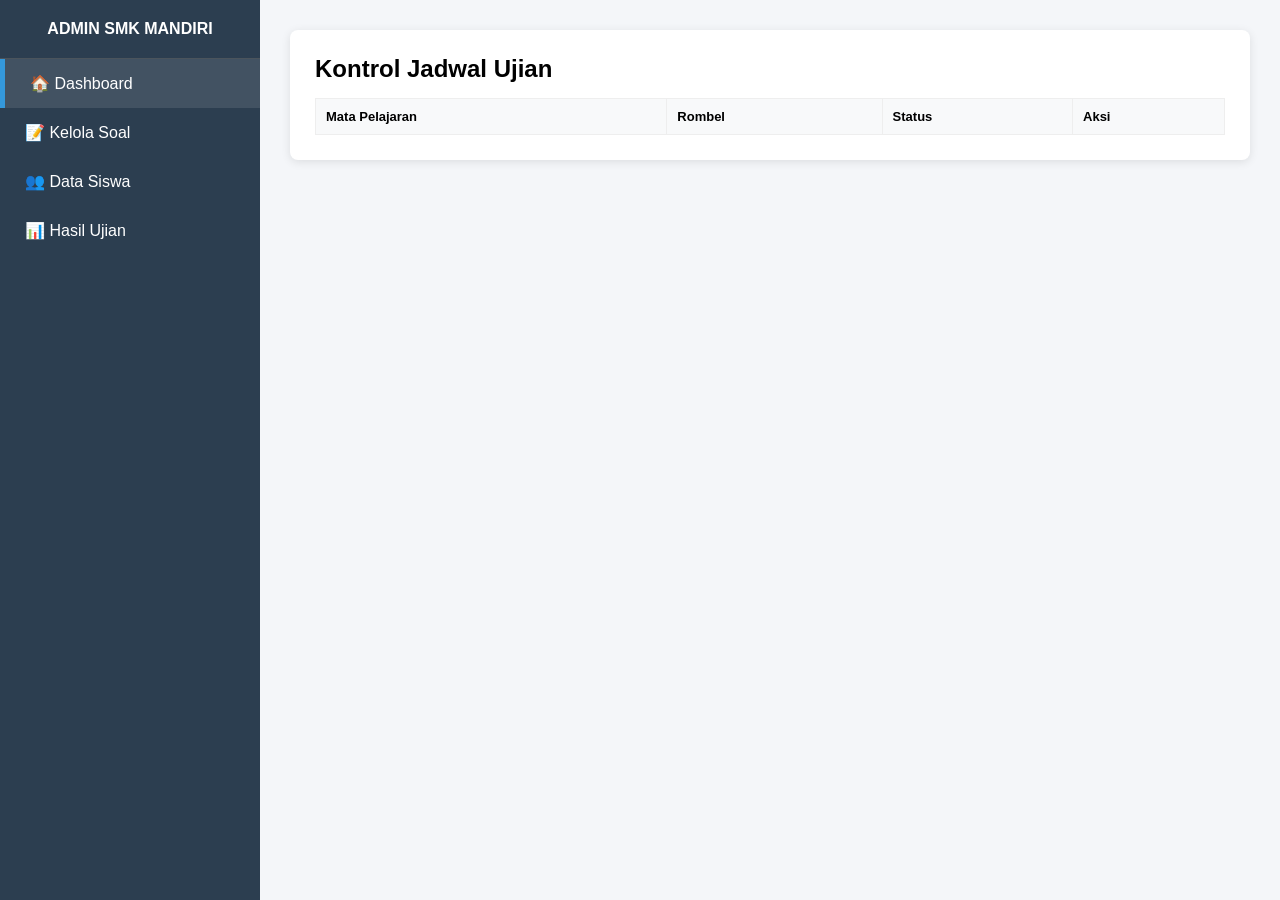
==== admin.html @ 79a711cb "Update admin.html" ====
<!DOCTYPE html>
<html lang="id">
<head>
    <meta charset="UTF-8">
    <meta name="viewport" content="width=device-width, initial-scale=1.0">
    <title>Master Admin - SMK Mandiri</title>
    <style>
        :root { --sidebar: #2c3e50; --bg: #f4f6f9; --blue: #3498db; --green: #28a745; --red: #e74c3c; --orange: #f39c12; }
        * { box-sizing: border-box; margin: 0; padding: 0; font-family: 'Segoe UI', sans-serif; }
        body { display: flex; background: var(--bg); }
        #sidebar { width: 260px; height: 100vh; background: var(--sidebar); color: white; position: fixed; }
        .side-header { padding: 20px; font-weight: bold; border-bottom: 1px solid #4b545c; text-align: center; }
        .nav-item { padding: 15px 25px; cursor: pointer; transition: 0.3s; display: flex; align-items: center; gap: 10px; }
        .nav-item:hover, .nav-item.active { background: rgba(255,255,255,0.1); border-left: 5px solid var(--blue); }
        #main { flex: 1; margin-left: 260px; padding: 30px; }
        .panel { background: white; padding: 25px; border-radius: 8px; display: none; box-shadow: 0 2px 10px rgba(0,0,0,0.1); }
        .panel.active { display: block; }
        .sub-nav { display: flex; gap: 10px; margin-bottom: 20px; border-bottom: 2px solid #eee; padding-bottom: 15px; }
        .btn-sub { padding: 8px 15px; border-radius: 5px; border: 1px solid #ddd; cursor: pointer; background: white; font-weight: 600; }
        .btn-sub.active { background: var(--blue); color: white; border-color: var(--blue); }
        table { width: 100%; border-collapse: collapse; margin-top: 15px; }
        th, td { border: 1px solid #eee; padding: 10px; text-align: left; font-size: 13px; }
        th { background: #f8f9fa; }
        input, select, textarea { width: 100%; padding: 10px; margin: 8px 0; border: 1px solid #ddd; border-radius: 5px; font-size: 14px; }
        .btn { padding: 10px 20px; border: none; border-radius: 5px; cursor: pointer; color: white; font-weight: bold; }
        .btn-blue { background: var(--blue); } .btn-red { background: var(--red); } .btn-green { background: var(--green); } .btn-orange { background: var(--orange); }
        .btn-sm { padding: 5px 10px; font-size: 12px; margin-right: 2px; }
        .hidden { display: none; }
        .badge { padding: 4px 8px; border-radius: 4px; color: white; font-size: 11px; font-weight: bold; }
        .bulk-action-area { background: #f8f9fa; padding: 15px; border-radius: 8px; border: 1px solid #ddd; margin-bottom: 20px; display: flex; align-items: center; gap: 15px; flex-wrap: wrap; }
    </style>
</head>
<body>

<div id="sidebar">
    <div class="side-header">ADMIN SMK MANDIRI</div>
    <div class="nav-item active" onclick="showPanel('p-dash', this)">🏠 Dashboard</div>
    <div class="nav-item" onclick="showPanel('p-soal', this)">📝 Kelola Soal</div>
    <div class="nav-item" onclick="showPanel('p-siswa', this)">👥 Data Siswa</div>
    <div class="nav-item" onclick="showPanel('p-nilai', this)">📊 Hasil Ujian</div>
</div>

<div id="main">
    <div id="p-dash" class="panel active">
        <h2>Kontrol Jadwal Ujian</h2>
        <table>
            <thead><tr><th>Mata Pelajaran</th><th>Rombel</th><th>Status</th><th>Aksi</th></tr></thead>
            <tbody id="t-jadwal"></tbody>
        </table>
    </div>

    <div id="p-soal" class="panel">
        <div class="sub-nav">
            <button id="btn-sub-input" class="btn-sub active" onclick="switchSubSoal('input')">➕ Input Soal Baru</button>
            <button id="btn-sub-daftar" class="btn-sub" onclick="switchSubSoal('daftar')">📋 Daftar Soal</button>
        </div>

        <div id="sub-soal-input">
            <h3 id="form-title">Form Input/Edit Soal</h3>
            <input type="hidden" id="edit-id">
            
            <label>Nama Mata Pelajaran:</label>
            <input type="text" id="i-mapel-nama" placeholder="Contoh: Informatika">

            <div style="display: grid; grid-template-columns: 1fr 1fr 1fr; gap: 10px;">
                <div><label>Tingkatan:</label>
                    <select id="i-tingkat"><option>X</option><option>XI</option><option>XII</option></select>
                </div>
                <div><label>Target Jurusan:</label>
                    <select id="i-jurusan">
                        <option value="Umum">Umum (Semua Jurusan)</option>
                        <option value="Broadcasting">Broadcasting</option>
                        <option value="Teknik Sepeda Motor">Teknik Sepeda Motor</option>
                    </select>
                </div>
                <div><label>Tipe Soal:</label>
                    <select id="i-tipe" onchange="toggleOpsi()">
                        <option value="PG">Pilihan Ganda</option>
                        <option value="PGK">PG Kompleks</option>
                        <option value="IS">Isian Singkat</option>
                        <option value="ES">Esai</option>
                    </select>
                </div>
            </div>

            <input type="text" id="i-rombel" placeholder="Rombel Spesifik (Contoh: X BP)">
            <textarea id="q-text" rows="4" placeholder="Ketik Pertanyaan di sini..."></textarea>
            
            <div id="opsi-container">
                <label>Opsi Jawaban:</label>
                <div style="display: grid; grid-template-columns: 1fr 1fr; gap: 10px;">
                    <input id="o1" placeholder="Opsi A"><input id="o2" placeholder="Opsi B">
                    <input id="o3" placeholder="Opsi C"><input id="o4" placeholder="Opsi D">
                </div>
            </div>
            
            <input id="q-kunci" placeholder="Kunci Jawaban">
            <select id="i-status"><option value="aktif">Aktif</option><option value="nonaktif">Nonaktif</option></select>
            <button class="btn btn-blue" style="width:100%" onclick="simpanSoal()">Simpan Soal</button>
            <button class="btn btn-red hidden" id="btn-cancel-edit" onclick="resetFormSoal()" style="width:100%; margin-top:5px">Batal Edit</button>
        </div>

        <div id="sub-soal-daftar" class="hidden">
            <div class="bulk-action-area">
                <strong>Filter Mapel:</strong>
                <select id="filter-mapel-soal" onchange="filterTabelSoal()" style="width: 250px; margin: 0;">
                    <option value="">-- Memuat Mapel... --</option>
                </select>
                <input type="text" id="cari-soal-teks" placeholder="Cari teks soal..." onkeyup="filterTabelSoal()" style="flex: 1; margin: 0;">
            </div>
            <table>
                <thead><tr><th>ID</th><th>Mata Pelajaran (Target)</th><th>Tipe</th><th>Soal</th><th>Aksi</th></tr></thead>
                <tbody id="t-database-soal"></tbody>
            </table>
        </div>
    </div>

    <div id="p-siswa" class="panel">
        <div style="display: flex; justify-content: space-between; align-items: center; margin-bottom:15px">
            <h2>Data Siswa & Perizinan</h2>
            <button class="btn btn-green" onclick="tambahSiswaDialog()">+ Tambah Siswa</button>
        </div>
        <div class="bulk-action-area">
            <select id="filter-kelas-siswa" onchange="filterTabelSiswa()" style="width:150px; margin:0"><option value="">-- Semua Kelas --</option></select>
            <label><input type="checkbox" id="master-checkbox" onclick="toggleSelectAll(this)"> Pilih Semua</label>
            <button class="btn btn-sm btn-blue" onclick="bulkUpdateIzin('Ya')">Izinkan</button>
            <button class="btn btn-sm btn-red" onclick="bulkUpdateIzin('Tidak')">Cabut Izin</button>
        </div>
        <input type="text" id="cari-siswa" placeholder="Cari nama atau NIS..." onkeyup="filterTabelSiswa()">
        <table>
            <thead><tr><th width="30px"></th><th>NIS</th><th>Nama</th><th>Kelas</th><th>Izin</th><th>Aksi</th></tr></thead>
            <tbody id="t-siswa-body"></tbody>
        </table>
    </div>

    <div id="p-nilai" class="panel">
        <h2>Rekap Hasil Ujian</h2>
        <table id="t-nilai"></table>
    </div>
</div>

<script src="script.js"></script>

</body>
</html>
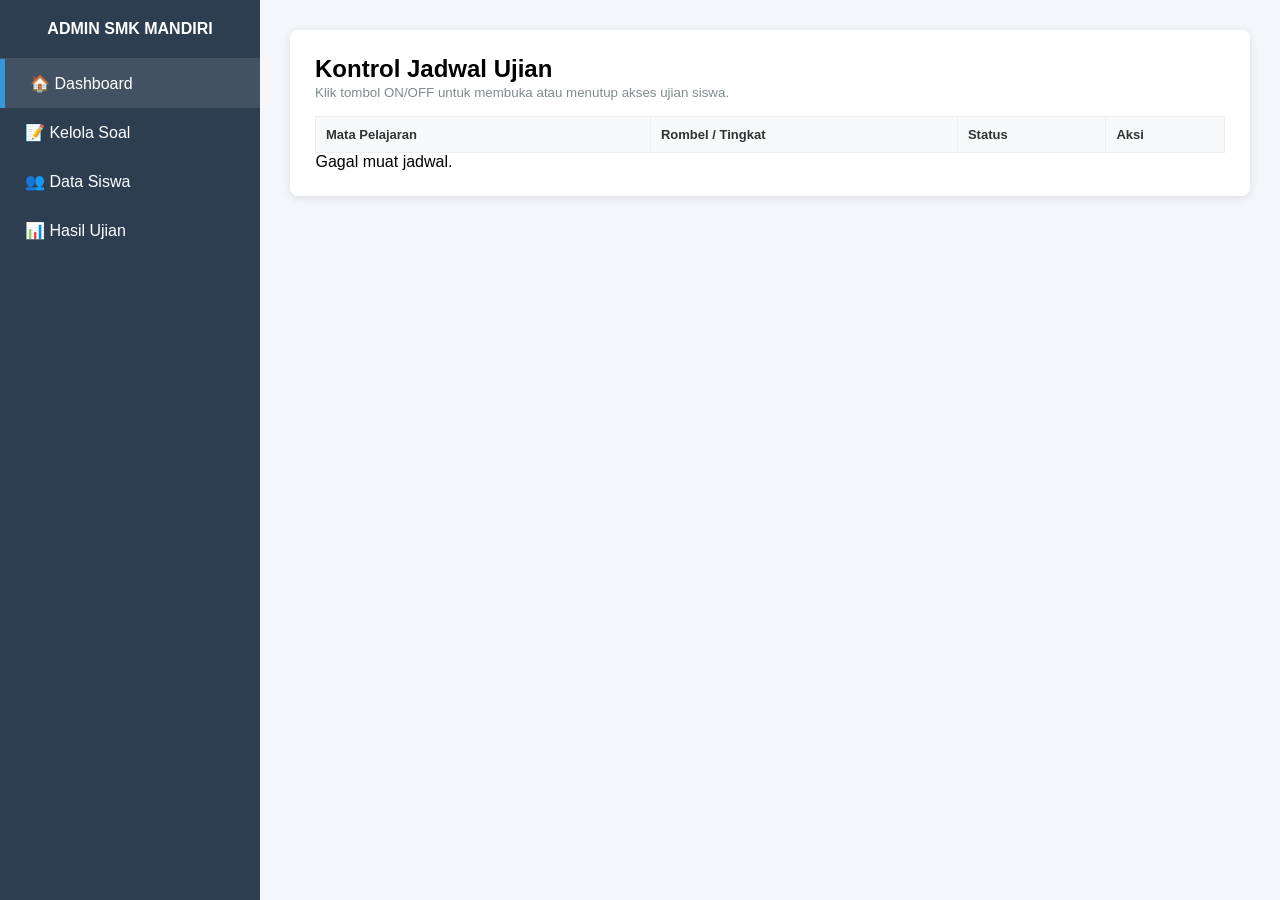
==== commit 98c5393d: "Update admin.html" ====
--- a/admin.html
+++ b/admin.html
@@ -18,9 +18,9 @@
         .sub-nav { display: flex; gap: 10px; margin-bottom: 20px; border-bottom: 2px solid #eee; padding-bottom: 15px; }
         .btn-sub { padding: 8px 15px; border-radius: 5px; border: 1px solid #ddd; cursor: pointer; background: white; font-weight: 600; }
         .btn-sub.active { background: var(--blue); color: white; border-color: var(--blue); }
-        table { width: 100%; border-collapse: collapse; margin-top: 15px; }
+        table { width: 100%; border-collapse: collapse; margin-top: 15px; background: white; }
         th, td { border: 1px solid #eee; padding: 10px; text-align: left; font-size: 13px; }
-        th { background: #f8f9fa; }
+        th { background: #f8f9fa; font-weight: bold; color: #333; }
         input, select, textarea { width: 100%; padding: 10px; margin: 8px 0; border: 1px solid #ddd; border-radius: 5px; font-size: 14px; }
         .btn { padding: 10px 20px; border: none; border-radius: 5px; cursor: pointer; color: white; font-weight: bold; }
         .btn-blue { background: var(--blue); } .btn-red { background: var(--red); } .btn-green { background: var(--green); } .btn-orange { background: var(--orange); }
@@ -28,6 +28,9 @@
         .hidden { display: none; }
         .badge { padding: 4px 8px; border-radius: 4px; color: white; font-size: 11px; font-weight: bold; }
         .bulk-action-area { background: #f8f9fa; padding: 15px; border-radius: 8px; border: 1px solid #ddd; margin-bottom: 20px; display: flex; align-items: center; gap: 15px; flex-wrap: wrap; }
+        small { color: #7f8c8d; }
+        /* Style khusus untuk select multiple */
+        select[multiple] { height: 80px; }
     </style>
 </head>
 <body>
@@ -43,8 +46,9 @@
 <div id="main">
     <div id="p-dash" class="panel active">
         <h2>Kontrol Jadwal Ujian</h2>
+        <p><small>Klik tombol ON/OFF untuk membuka atau menutup akses ujian siswa.</small></p>
         <table>
-            <thead><tr><th>Mata Pelajaran</th><th>Rombel</th><th>Status</th><th>Aksi</th></tr></thead>
+            <thead><tr><th>Mata Pelajaran</th><th>Rombel / Tingkat</th><th>Status</th><th>Aksi</th></tr></thead>
             <tbody id="t-jadwal"></tbody>
         </table>
     </div>
@@ -66,11 +70,12 @@
                 <div><label>Tingkatan:</label>
                     <select id="i-tingkat"><option>X</option><option>XI</option><option>XII</option></select>
                 </div>
-                <div><label>Target Jurusan:</label>
-                    <select id="i-jurusan">
-                        <option value="Umum">Umum (Semua Jurusan)</option>
+                <div><label>Target Jurusan (Bisa Pilih > 1):</label>
+                    <select id="i-jurusan" multiple title="Tahan tombol Ctrl (Windows) / Command (Mac) untuk memilih lebih dari satu">
+                        <option value="Umum">Umum (Semua)</option>
                         <option value="Broadcasting">Broadcasting</option>
                         <option value="Teknik Sepeda Motor">Teknik Sepeda Motor</option>
+                        <option value="Akuntansi">Akuntansi</option>
                     </select>
                 </div>
                 <div><label>Tipe Soal:</label>
@@ -83,19 +88,26 @@
                 </div>
             </div>
 
-            <input type="text" id="i-rombel" placeholder="Rombel Spesifik (Contoh: X BP)">
-            <textarea id="q-text" rows="4" placeholder="Ketik Pertanyaan di sini..."></textarea>
+            <label>Rombel Spesifik (Opsional):</label>
+            <input type="text" id="i-rombel" placeholder="Contoh: X BP (Kosongkan jika untuk satu angkatan)">
+            
+            <label>Pertanyaan:</label>
+            <textarea id="q-text" rows="4" placeholder="Gunakan [IMG]url_gambar[/IMG] untuk menyisipkan gambar"></textarea>
             
             <div id="opsi-container">
-                <label>Opsi Jawaban:</label>
+                <label>Opsi Jawaban (A, B, C, D):</label>
                 <div style="display: grid; grid-template-columns: 1fr 1fr; gap: 10px;">
                     <input id="o1" placeholder="Opsi A"><input id="o2" placeholder="Opsi B">
                     <input id="o3" placeholder="Opsi C"><input id="o4" placeholder="Opsi D">
                 </div>
             </div>
             
-            <input id="q-kunci" placeholder="Kunci Jawaban">
+            <label>Kunci Jawaban:</label>
+            <input id="q-kunci" placeholder="Contoh: A (atau jawaban singkat jika Isian)">
+            
+            <label>Status Soal:</label>
             <select id="i-status"><option value="aktif">Aktif</option><option value="nonaktif">Nonaktif</option></select>
+            
             <button class="btn btn-blue" style="width:100%" onclick="simpanSoal()">Simpan Soal</button>
             <button class="btn btn-red hidden" id="btn-cancel-edit" onclick="resetFormSoal()" style="width:100%; margin-top:5px">Batal Edit</button>
         </div>
@@ -104,7 +116,7 @@
             <div class="bulk-action-area">
                 <strong>Filter Mapel:</strong>
                 <select id="filter-mapel-soal" onchange="filterTabelSoal()" style="width: 250px; margin: 0;">
-                    <option value="">-- Memuat Mapel... --</option>
+                    <option value="">-- Semua Mapel --</option>
                 </select>
                 <input type="text" id="cari-soal-teks" placeholder="Cari teks soal..." onkeyup="filterTabelSoal()" style="flex: 1; margin: 0;">
             </div>
@@ -121,25 +133,37 @@
             <button class="btn btn-green" onclick="tambahSiswaDialog()">+ Tambah Siswa</button>
         </div>
         <div class="bulk-action-area">
-            <select id="filter-kelas-siswa" onchange="filterTabelSiswa()" style="width:150px; margin:0"><option value="">-- Semua Kelas --</option></select>
-            <label><input type="checkbox" id="master-checkbox" onclick="toggleSelectAll(this)"> Pilih Semua</label>
-            <button class="btn btn-sm btn-blue" onclick="bulkUpdateIzin('Ya')">Izinkan</button>
-            <button class="btn btn-sm btn-red" onclick="bulkUpdateIzin('Tidak')">Cabut Izin</button>
+            <strong>Filter Kelas:</strong>
+            <select id="filter-kelas-siswa" onchange="filterTabelSiswa()" style="width:180px; margin:0">
+                <option value="">-- Memuat Kelas... --</option>
+            </select>
+            <div style="margin-left: auto; display: flex; align-items: center; gap: 10px;">
+                <label><input type="checkbox" id="master-checkbox" onclick="toggleSelectAll(this)"> <strong>Pilih Semua</strong></label>
+                <button class="btn btn-sm btn-blue" onclick="bulkUpdateIzin('Ya')">Beri Izin</button>
+                <button class="btn btn-sm btn-red" onclick="bulkUpdateIzin('Tidak')">Cabut Izin</button>
+            </div>
         </div>
-        <input type="text" id="cari-siswa" placeholder="Cari nama atau NIS..." onkeyup="filterTabelSiswa()">
+        <input type="text" id="cari-siswa" placeholder="Cari nama atau NIS siswa..." onkeyup="filterTabelSiswa()">
         <table>
-            <thead><tr><th width="30px"></th><th>NIS</th><th>Nama</th><th>Kelas</th><th>Izin</th><th>Aksi</th></tr></thead>
+            <thead><tr><th width="40px">Pilih</th><th>NIS</th><th>Nama</th><th>Kelas</th><th>Status Izin</th><th>Aksi</th></tr></thead>
             <tbody id="t-siswa-body"></tbody>
         </table>
     </div>
 
     <div id="p-nilai" class="panel">
         <h2>Rekap Hasil Ujian</h2>
-        <table id="t-nilai"></table>
+        <div class="bulk-action-area">
+            <button class="btn btn-sm btn-green" onclick="muatRekapNilai()">🔄 Refresh Data</button>
+            <p><small>* Data diambil langsung dari sheet Hasil_Ujian</small></p>
+        </div>
+        <table>
+            <thead><tr><th>Waktu</th><th>Nama</th><th>Kelas</th><th>Mapel</th><th>Nilai</th></tr></thead>
+            <tbody id="t-nilai"></tbody>
+        </table>
     </div>
 </div>
 
-<script src="script.js"></script>
+<script src="script-admin.js"></script>
 
 </body>
 </html>
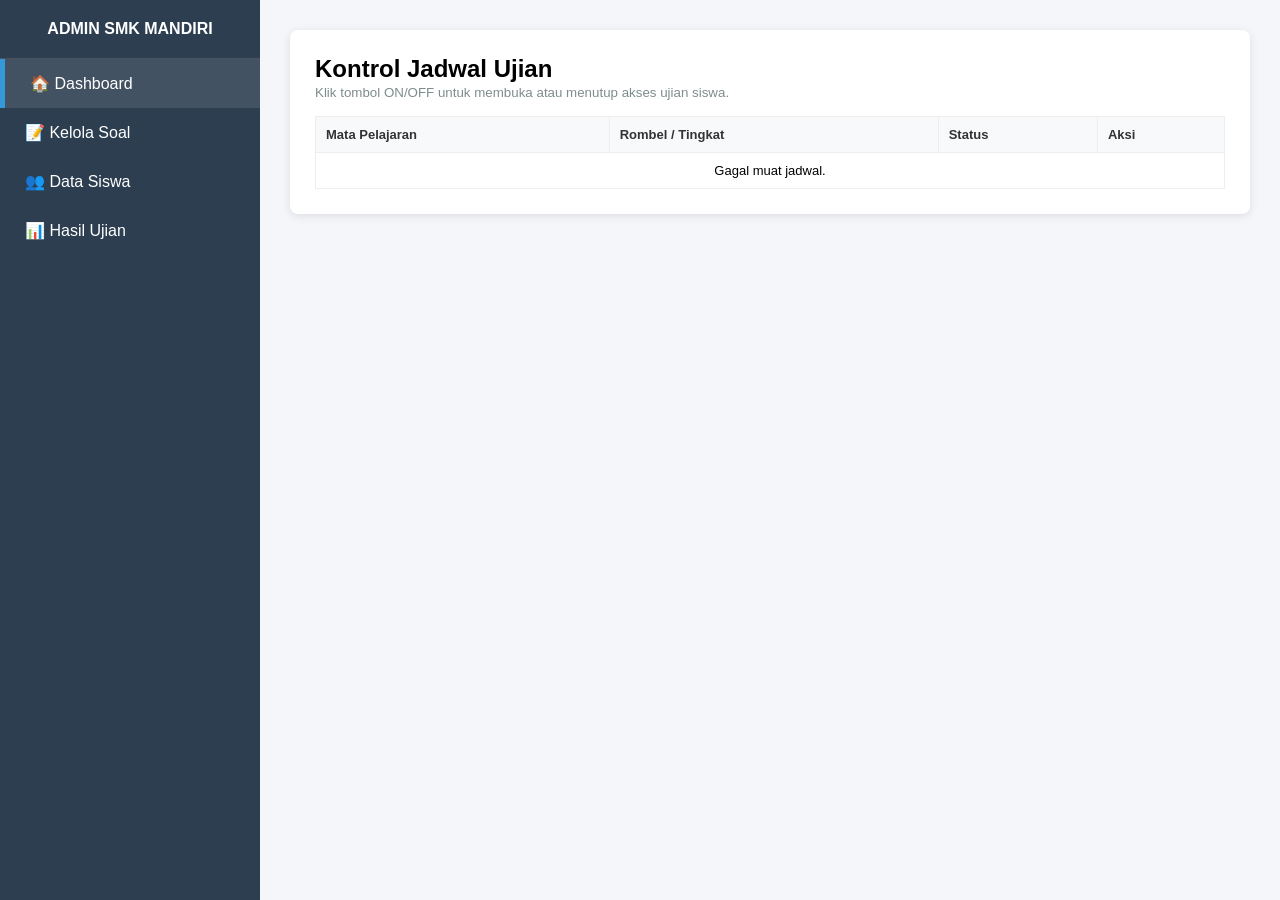
==== commit 37c26969: "Update admin.html" ====
--- a/admin.html
+++ b/admin.html
@@ -71,12 +71,13 @@
                     <select id="i-tingkat"><option>X</option><option>XI</option><option>XII</option></select>
                 </div>
                 <div><label>Target Jurusan (Bisa Pilih > 1):</label>
-                    <select id="i-jurusan" multiple title="Tahan tombol Ctrl (Windows) / Command (Mac) untuk memilih lebih dari satu">
-                        <option value="Umum">Umum (Semua)</option>
-                        <option value="Broadcasting">Broadcasting</option>
-                        <option value="Teknik Sepeda Motor">Teknik Sepeda Motor</option>
-                        <option value="Akuntansi">Akuntansi</option>
+                    <select id="i-jurusan" multiple>
+                        <option value="umum">Umum (Semua)</option>
+                        <option value="TSM">TSM (Teknik Sepeda Motor)</option>
+                        <option value="BP">BP (Broadcasting)</option>
+                        <option value="AK">AK (Akuntansi)</option>
                     </select>
+                    <small>Gunakan kode jurusan (TSM, BP, AK)</small>
                 </div>
                 <div><label>Tipe Soal:</label>
                     <select id="i-tipe" onchange="toggleOpsi()">
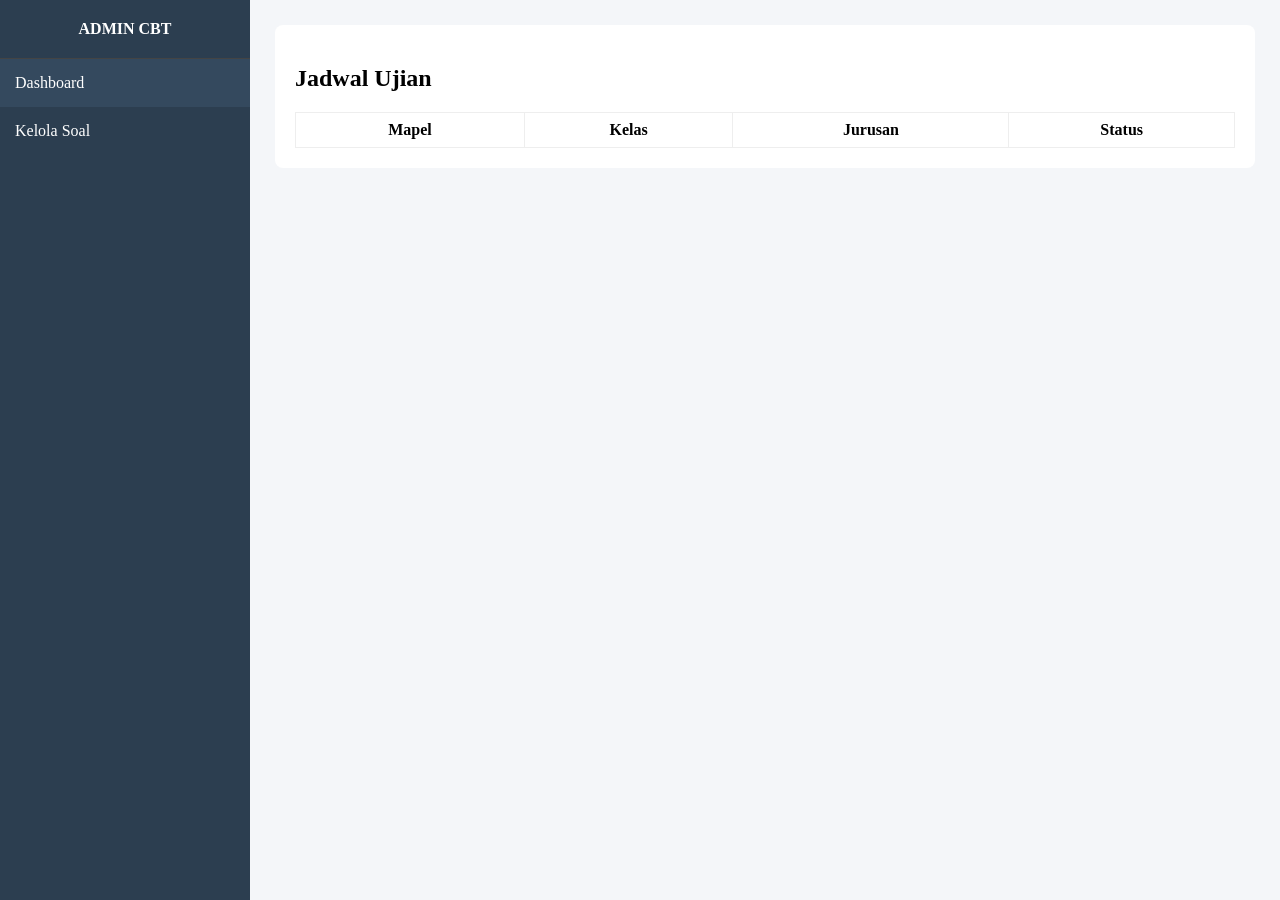
==== commit 024d3c0b: "Update admin.html" ====
--- a/admin.html
+++ b/admin.html
@@ -1,170 +1,195 @@
 <!DOCTYPE html>
 <html lang="id">
 <head>
-    <meta charset="UTF-8">
-    <meta name="viewport" content="width=device-width, initial-scale=1.0">
-    <title>Master Admin - SMK Mandiri</title>
-    <style>
-        :root { --sidebar: #2c3e50; --bg: #f4f6f9; --blue: #3498db; --green: #28a745; --red: #e74c3c; --orange: #f39c12; }
-        * { box-sizing: border-box; margin: 0; padding: 0; font-family: 'Segoe UI', sans-serif; }
-        body { display: flex; background: var(--bg); }
-        #sidebar { width: 260px; height: 100vh; background: var(--sidebar); color: white; position: fixed; }
-        .side-header { padding: 20px; font-weight: bold; border-bottom: 1px solid #4b545c; text-align: center; }
-        .nav-item { padding: 15px 25px; cursor: pointer; transition: 0.3s; display: flex; align-items: center; gap: 10px; }
-        .nav-item:hover, .nav-item.active { background: rgba(255,255,255,0.1); border-left: 5px solid var(--blue); }
-        #main { flex: 1; margin-left: 260px; padding: 30px; }
-        .panel { background: white; padding: 25px; border-radius: 8px; display: none; box-shadow: 0 2px 10px rgba(0,0,0,0.1); }
-        .panel.active { display: block; }
-        .sub-nav { display: flex; gap: 10px; margin-bottom: 20px; border-bottom: 2px solid #eee; padding-bottom: 15px; }
-        .btn-sub { padding: 8px 15px; border-radius: 5px; border: 1px solid #ddd; cursor: pointer; background: white; font-weight: 600; }
-        .btn-sub.active { background: var(--blue); color: white; border-color: var(--blue); }
-        table { width: 100%; border-collapse: collapse; margin-top: 15px; background: white; }
-        th, td { border: 1px solid #eee; padding: 10px; text-align: left; font-size: 13px; }
-        th { background: #f8f9fa; font-weight: bold; color: #333; }
-        input, select, textarea { width: 100%; padding: 10px; margin: 8px 0; border: 1px solid #ddd; border-radius: 5px; font-size: 14px; }
-        .btn { padding: 10px 20px; border: none; border-radius: 5px; cursor: pointer; color: white; font-weight: bold; }
-        .btn-blue { background: var(--blue); } .btn-red { background: var(--red); } .btn-green { background: var(--green); } .btn-orange { background: var(--orange); }
-        .btn-sm { padding: 5px 10px; font-size: 12px; margin-right: 2px; }
-        .hidden { display: none; }
-        .badge { padding: 4px 8px; border-radius: 4px; color: white; font-size: 11px; font-weight: bold; }
-        .bulk-action-area { background: #f8f9fa; padding: 15px; border-radius: 8px; border: 1px solid #ddd; margin-bottom: 20px; display: flex; align-items: center; gap: 15px; flex-wrap: wrap; }
-        small { color: #7f8c8d; }
-        /* Style khusus untuk select multiple */
-        select[multiple] { height: 80px; }
-    </style>
+<meta charset="UTF-8">
+<meta name="viewport" content="width=device-width, initial-scale=1.0">
+<title>Admin CBT SMK</title>
+
+<style>
+:root {
+  --sidebar:#2c3e50;
+  --bg:#f4f6f9;
+  --blue:#3498db;
+  --green:#28a745;
+  --red:#e74c3c;
+}
+
+body { display:flex; margin:0; font-family:Segoe UI; background:var(--bg); }
+
+#sidebar {
+  width:250px; height:100vh;
+  background:var(--sidebar); color:white;
+  position:fixed;
+}
+
+.side-header {
+  padding:20px; text-align:center;
+  font-weight:bold; border-bottom:1px solid #444;
+}
+
+.nav-item {
+  padding:15px; cursor:pointer;
+}
+.nav-item:hover,.active {
+  background:#34495e;
+}
+
+#main {
+  margin-left:250px;
+  padding:25px;
+  width:100%;
+}
+
+.panel {
+  display:none;
+  background:white;
+  padding:20px;
+  border-radius:8px;
+}
+.panel.active { display:block; }
+
+input,select,textarea {
+  width:100%; padding:10px;
+  margin:6px 0;
+  border:1px solid #ddd;
+  border-radius:5px;
+}
+
+.btn {
+  padding:10px;
+  border:none;
+  color:white;
+  cursor:pointer;
+  border-radius:5px;
+}
+.btn-blue { background:var(--blue); }
+.btn-green { background:var(--green); }
+.btn-red { background:var(--red); }
+
+table {
+  width:100%;
+  border-collapse:collapse;
+}
+td,th {
+  border:1px solid #eee;
+  padding:8px;
+}
+</style>
 </head>
+
 <body>
 
 <div id="sidebar">
-    <div class="side-header">ADMIN SMK MANDIRI</div>
-    <div class="nav-item active" onclick="showPanel('p-dash', this)">🏠 Dashboard</div>
-    <div class="nav-item" onclick="showPanel('p-soal', this)">📝 Kelola Soal</div>
-    <div class="nav-item" onclick="showPanel('p-siswa', this)">👥 Data Siswa</div>
-    <div class="nav-item" onclick="showPanel('p-nilai', this)">📊 Hasil Ujian</div>
+  <div class="side-header">ADMIN CBT</div>
+  <div class="nav-item active" onclick="showPanel('dash',this)">Dashboard</div>
+  <div class="nav-item" onclick="showPanel('soal',this)">Kelola Soal</div>
 </div>
 
 <div id="main">
-    <div id="p-dash" class="panel active">
-        <h2>Kontrol Jadwal Ujian</h2>
-        <p><small>Klik tombol ON/OFF untuk membuka atau menutup akses ujian siswa.</small></p>
-        <table>
-            <thead><tr><th>Mata Pelajaran</th><th>Rombel / Tingkat</th><th>Status</th><th>Aksi</th></tr></thead>
-            <tbody id="t-jadwal"></tbody>
-        </table>
-    </div>
 
-    <div id="p-soal" class="panel">
-        <div class="sub-nav">
-            <button id="btn-sub-input" class="btn-sub active" onclick="switchSubSoal('input')">➕ Input Soal Baru</button>
-            <button id="btn-sub-daftar" class="btn-sub" onclick="switchSubSoal('daftar')">📋 Daftar Soal</button>
-        </div>
-
-        <div id="sub-soal-input">
-            <h3 id="form-title">Form Input/Edit Soal</h3>
-            <input type="hidden" id="edit-id">
-            
-            <label>Nama Mata Pelajaran:</label>
-            <input type="text" id="i-mapel-nama" placeholder="Contoh: Informatika">
-
-            <div style="display: grid; grid-template-columns: 1fr 1fr 1fr; gap: 10px;">
-                <div><label>Tingkatan:</label>
-                    <select id="i-tingkat"><option>X</option><option>XI</option><option>XII</option></select>
-                </div>
-                <div><label>Target Jurusan (Bisa Pilih > 1):</label>
-                    <select id="i-jurusan" multiple>
-                        <option value="umum">Umum (Semua)</option>
-                        <option value="TSM">TSM (Teknik Sepeda Motor)</option>
-                        <option value="BP">BP (Broadcasting)</option>
-                        <option value="AK">AK (Akuntansi)</option>
-                    </select>
-                    <small>Gunakan kode jurusan (TSM, BP, AK)</small>
-                </div>
-                <div><label>Tipe Soal:</label>
-                    <select id="i-tipe" onchange="toggleOpsi()">
-                        <option value="PG">Pilihan Ganda</option>
-                        <option value="PGK">PG Kompleks</option>
-                        <option value="IS">Isian Singkat</option>
-                        <option value="ES">Esai</option>
-                    </select>
-                </div>
-            </div>
-
-            <label>Rombel Spesifik (Opsional):</label>
-            <input type="text" id="i-rombel" placeholder="Contoh: X BP (Kosongkan jika untuk satu angkatan)">
-            
-            <label>Pertanyaan:</label>
-            <textarea id="q-text" rows="4" placeholder="Gunakan [IMG]url_gambar[/IMG] untuk menyisipkan gambar"></textarea>
-            
-            <div id="opsi-container">
-                <label>Opsi Jawaban (A, B, C, D):</label>
-                <div style="display: grid; grid-template-columns: 1fr 1fr; gap: 10px;">
-                    <input id="o1" placeholder="Opsi A"><input id="o2" placeholder="Opsi B">
-                    <input id="o3" placeholder="Opsi C"><input id="o4" placeholder="Opsi D">
-                </div>
-            </div>
-            
-            <label>Kunci Jawaban:</label>
-            <input id="q-kunci" placeholder="Contoh: A (atau jawaban singkat jika Isian)">
-            
-            <label>Status Soal:</label>
-            <select id="i-status"><option value="aktif">Aktif</option><option value="nonaktif">Nonaktif</option></select>
-            
-            <button class="btn btn-blue" style="width:100%" onclick="simpanSoal()">Simpan Soal</button>
-            <button class="btn btn-red hidden" id="btn-cancel-edit" onclick="resetFormSoal()" style="width:100%; margin-top:5px">Batal Edit</button>
-        </div>
-
-        <div id="sub-soal-daftar" class="hidden">
-            <div class="bulk-action-area">
-                <strong>Filter Mapel:</strong>
-                <select id="filter-mapel-soal" onchange="filterTabelSoal()" style="width: 250px; margin: 0;">
-                    <option value="">-- Semua Mapel --</option>
-                </select>
-                <input type="text" id="cari-soal-teks" placeholder="Cari teks soal..." onkeyup="filterTabelSoal()" style="flex: 1; margin: 0;">
-            </div>
-            <table>
-                <thead><tr><th>ID</th><th>Mata Pelajaran (Target)</th><th>Tipe</th><th>Soal</th><th>Aksi</th></tr></thead>
-                <tbody id="t-database-soal"></tbody>
-            </table>
-        </div>
-    </div>
-
-    <div id="p-siswa" class="panel">
-        <div style="display: flex; justify-content: space-between; align-items: center; margin-bottom:15px">
-            <h2>Data Siswa & Perizinan</h2>
-            <button class="btn btn-green" onclick="tambahSiswaDialog()">+ Tambah Siswa</button>
-        </div>
-        <div class="bulk-action-area">
-            <strong>Filter Kelas:</strong>
-            <select id="filter-kelas-siswa" onchange="filterTabelSiswa()" style="width:180px; margin:0">
-                <option value="">-- Memuat Kelas... --</option>
-            </select>
-            <div style="margin-left: auto; display: flex; align-items: center; gap: 10px;">
-                <label><input type="checkbox" id="master-checkbox" onclick="toggleSelectAll(this)"> <strong>Pilih Semua</strong></label>
-                <button class="btn btn-sm btn-blue" onclick="bulkUpdateIzin('Ya')">Beri Izin</button>
-                <button class="btn btn-sm btn-red" onclick="bulkUpdateIzin('Tidak')">Cabut Izin</button>
-            </div>
-        </div>
-        <input type="text" id="cari-siswa" placeholder="Cari nama atau NIS siswa..." onkeyup="filterTabelSiswa()">
-        <table>
-            <thead><tr><th width="40px">Pilih</th><th>NIS</th><th>Nama</th><th>Kelas</th><th>Status Izin</th><th>Aksi</th></tr></thead>
-            <tbody id="t-siswa-body"></tbody>
-        </table>
-    </div>
-
-    <div id="p-nilai" class="panel">
-        <h2>Rekap Hasil Ujian</h2>
-        <div class="bulk-action-area">
-            <button class="btn btn-sm btn-green" onclick="muatRekapNilai()">🔄 Refresh Data</button>
-            <p><small>* Data diambil langsung dari sheet Hasil_Ujian</small></p>
-        </div>
-        <table>
-            <thead><tr><th>Waktu</th><th>Nama</th><th>Kelas</th><th>Mapel</th><th>Nilai</th></tr></thead>
-            <tbody id="t-nilai"></tbody>
-        </table>
-    </div>
+<!-- DASHBOARD -->
+<div id="dash" class="panel active">
+  <h2>Jadwal Ujian</h2>
+  <table>
+    <thead>
+      <tr>
+        <th>Mapel</th>
+        <th>Kelas</th>
+        <th>Jurusan</th>
+        <th>Status</th>
+      </tr>
+    </thead>
+    <tbody id="jadwal"></tbody>
+  </table>
 </div>
 
-<script src="script-admin.js"></script>
+<!-- SOAL -->
+<div id="soal" class="panel">
+
+<h3>Input Soal (Support Multi Kelas)</h3>
+
+<label>Nama Mapel</label>
+<input id="mapel">
+
+<label>Tingkat</label>
+<select id="tingkat">
+<option>X</option>
+<option>XI</option>
+<option>XII</option>
+</select>
+
+<label>Jurusan (Multi)</label>
+<select id="jurusan" multiple>
+<option value="umum">Umum</option>
+<option value="TSM">TSM</option>
+<option value="BP">BP</option>
+<option value="AK">AK</option>
+</select>
+
+<!-- 🔥 INI YANG PALING PENTING -->
+<label>Kelas / Rombel (Bisa Lebih dari 1)</label>
+<input id="kelas"
+placeholder="Contoh: XI TSM 1, XI TSM 2, XI BP">
+
+<small>Gunakan koma untuk banyak kelas</small>
+
+<label>Pertanyaan</label>
+<textarea id="soalText"></textarea>
+
+<label>Opsi</label>
+<input id="o1" placeholder="A">
+<input id="o2" placeholder="B">
+<input id="o3" placeholder="C">
+<input id="o4" placeholder="D">
+
+<label>Kunci</label>
+<input id="kunci">
+
+<button class="btn btn-blue" onclick="simpan()">Simpan</button>
+
+</div>
+
+</div>
+
+<script>
+
+function showPanel(id,el){
+ document.querySelectorAll('.panel').forEach(p=>p.classList.remove('active'))
+ document.querySelectorAll('.nav-item').forEach(n=>n.classList.remove('active'))
+ document.getElementById(id).classList.add('active')
+ el.classList.add('active')
+}
+
+async function simpan(){
+
+ const jurusan = Array.from(document.getElementById("jurusan").selectedOptions)
+ .map(o=>o.value).join(",")
+
+ const data = {
+  action:"inputSoal",
+  mapel:document.getElementById("mapel").value,
+  tingkat:document.getElementById("tingkat").value,
+  jurusan:jurusan,
+
+  // 🔥 MULTI KELAS
+  kelas:document.getElementById("kelas").value,
+
+  pertanyaan:document.getElementById("soalText").value,
+  opsi:[
+    o1.value,o2.value,o3.value,o4.value
+  ],
+  kunci:kunci.value
+ }
+
+ await fetch("YOUR_URL",{
+  method:"POST",
+  body:JSON.stringify(data)
+ })
+
+ alert("Soal tersimpan")
+}
+
+</script>
 
 </body>
 </html>
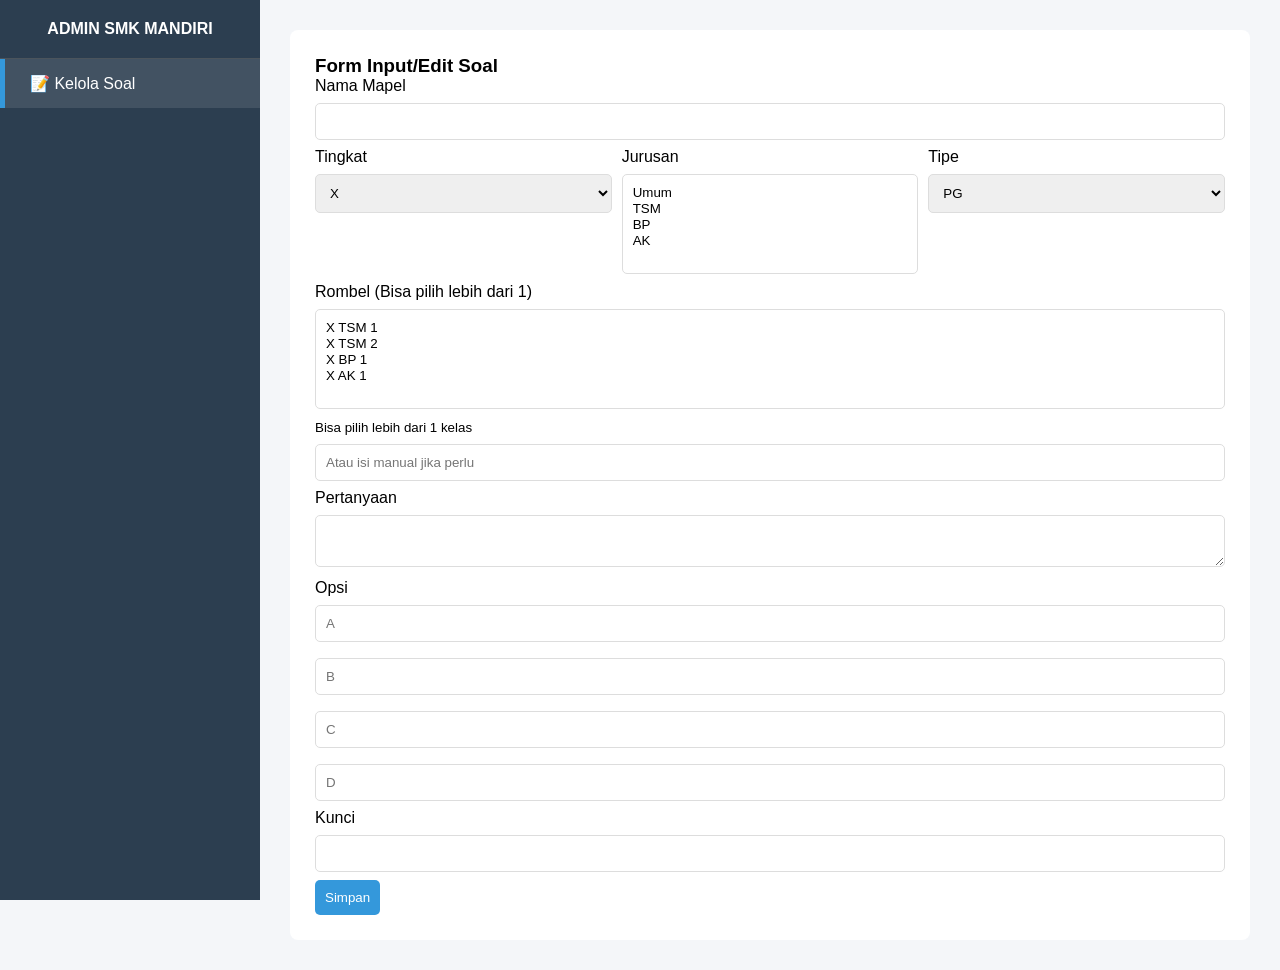
==== commit e2201562: "Update admin.html" ====
--- a/admin.html
+++ b/admin.html
@@ -3,138 +3,151 @@
 <head>
 <meta charset="UTF-8">
 <meta name="viewport" content="width=device-width, initial-scale=1.0">
-<title>Admin CBT SMK</title>
+<title>Master Admin - SMK Mandiri</title>
 
 <style>
 :root {
-  --sidebar:#2c3e50;
-  --bg:#f4f6f9;
-  --blue:#3498db;
-  --green:#28a745;
-  --red:#e74c3c;
+    --sidebar: #2c3e50;
+    --bg: #f4f6f9;
+    --blue: #3498db;
+    --green: #28a745;
+    --red: #e74c3c;
+    --orange: #f39c12;
 }
-
-body { display:flex; margin:0; font-family:Segoe UI; background:var(--bg); }
+* {
+    box-sizing: border-box;
+    margin: 0;
+    padding: 0;
+    font-family: 'Segoe UI', sans-serif;
+}
+body { display: flex; background: var(--bg); }
 
 #sidebar {
-  width:250px; height:100vh;
-  background:var(--sidebar); color:white;
-  position:fixed;
+    width: 260px;
+    height: 100vh;
+    background: var(--sidebar);
+    color: white;
+    position: fixed;
 }
-
 .side-header {
-  padding:20px; text-align:center;
-  font-weight:bold; border-bottom:1px solid #444;
+    padding: 20px;
+    font-weight: bold;
+    border-bottom: 1px solid #4b545c;
+    text-align: center;
 }
-
 .nav-item {
-  padding:15px; cursor:pointer;
+    padding: 15px 25px;
+    cursor: pointer;
 }
-.nav-item:hover,.active {
-  background:#34495e;
+.nav-item.active {
+    background: rgba(255,255,255,0.1);
+    border-left: 5px solid var(--blue);
 }
 
 #main {
-  margin-left:250px;
-  padding:25px;
-  width:100%;
+    flex: 1;
+    margin-left: 260px;
+    padding: 30px;
 }
 
 .panel {
-  display:none;
-  background:white;
-  padding:20px;
-  border-radius:8px;
+    background: white;
+    padding: 25px;
+    border-radius: 8px;
+    display: none;
 }
-.panel.active { display:block; }
+.panel.active { display: block; }
 
-input,select,textarea {
-  width:100%; padding:10px;
-  margin:6px 0;
-  border:1px solid #ddd;
-  border-radius:5px;
+input, select, textarea {
+    width: 100%;
+    padding: 10px;
+    margin: 8px 0;
+    border: 1px solid #ddd;
+    border-radius: 5px;
 }
 
 .btn {
-  padding:10px;
-  border:none;
-  color:white;
-  cursor:pointer;
-  border-radius:5px;
+    padding: 10px;
+    border: none;
+    color: white;
+    cursor: pointer;
+    border-radius: 5px;
 }
-.btn-blue { background:var(--blue); }
-.btn-green { background:var(--green); }
-.btn-red { background:var(--red); }
+.btn-blue { background: var(--blue); }
 
-table {
-  width:100%;
-  border-collapse:collapse;
-}
-td,th {
-  border:1px solid #eee;
-  padding:8px;
+select[multiple] {
+    height: 100px;
 }
 </style>
 </head>
 
 <body>
 
+<!-- SIDEBAR -->
 <div id="sidebar">
-  <div class="side-header">ADMIN CBT</div>
-  <div class="nav-item active" onclick="showPanel('dash',this)">Dashboard</div>
-  <div class="nav-item" onclick="showPanel('soal',this)">Kelola Soal</div>
+    <div class="side-header">ADMIN SMK MANDIRI</div>
+    <div class="nav-item active" onclick="showPanel('p-soal', this)">📝 Kelola Soal</div>
 </div>
 
+<!-- MAIN -->
 <div id="main">
 
-<!-- DASHBOARD -->
-<div id="dash" class="panel active">
-  <h2>Jadwal Ujian</h2>
-  <table>
-    <thead>
-      <tr>
-        <th>Mapel</th>
-        <th>Kelas</th>
-        <th>Jurusan</th>
-        <th>Status</th>
-      </tr>
-    </thead>
-    <tbody id="jadwal"></tbody>
-  </table>
-</div>
+<div id="p-soal" class="panel active">
 
-<!-- SOAL -->
-<div id="soal" class="panel">
+<h3>Form Input/Edit Soal</h3>
 
-<h3>Input Soal (Support Multi Kelas)</h3>
+<input type="hidden" id="edit-id">
 
 <label>Nama Mapel</label>
-<input id="mapel">
+<input type="text" id="i-mapel-nama">
 
+<div style="display:grid;grid-template-columns:1fr 1fr 1fr;gap:10px">
+
+<div>
 <label>Tingkat</label>
-<select id="tingkat">
+<select id="i-tingkat">
 <option>X</option>
 <option>XI</option>
 <option>XII</option>
 </select>
+</div>
 
-<label>Jurusan (Multi)</label>
-<select id="jurusan" multiple>
+<div>
+<label>Jurusan</label>
+<select id="i-jurusan" multiple>
 <option value="umum">Umum</option>
 <option value="TSM">TSM</option>
 <option value="BP">BP</option>
 <option value="AK">AK</option>
 </select>
+</div>
 
-<!-- 🔥 INI YANG PALING PENTING -->
-<label>Kelas / Rombel (Bisa Lebih dari 1)</label>
-<input id="kelas"
-placeholder="Contoh: XI TSM 1, XI TSM 2, XI BP">
+<div>
+<label>Tipe</label>
+<select id="i-tipe">
+<option value="PG">PG</option>
+<option value="IS">Isian</option>
+</select>
+</div>
 
-<small>Gunakan koma untuk banyak kelas</small>
+</div>
+
+<!-- 🔥 BAGIAN YANG DIUBAH -->
+<label>Rombel (Bisa pilih lebih dari 1)</label>
+<select id="i-rombel-multi" multiple>
+<option value="X TSM 1">X TSM 1</option>
+<option value="X TSM 2">X TSM 2</option>
+<option value="X BP 1">X BP 1</option>
+<option value="X AK 1">X AK 1</option>
+</select>
+
+<small>Bisa pilih lebih dari 1 kelas</small>
+
+<!-- fallback lama -->
+<input type="text" id="i-rombel" placeholder="Atau isi manual jika perlu">
 
 <label>Pertanyaan</label>
-<textarea id="soalText"></textarea>
+<textarea id="q-text"></textarea>
 
 <label>Opsi</label>
 <input id="o1" placeholder="A">
@@ -143,52 +156,36 @@
 <input id="o4" placeholder="D">
 
 <label>Kunci</label>
-<input id="kunci">
+<input id="q-kunci">
 
-<button class="btn btn-blue" onclick="simpan()">Simpan</button>
+<button class="btn btn-blue" onclick="simpanSoal()">Simpan</button>
 
 </div>
-
 </div>
 
 <script>
+function simpanSoal() {
 
-function showPanel(id,el){
- document.querySelectorAll('.panel').forEach(p=>p.classList.remove('active'))
- document.querySelectorAll('.nav-item').forEach(n=>n.classList.remove('active'))
- document.getElementById(id).classList.add('active')
- el.classList.add('active')
+    // 🔥 ambil MULTI ROMBEL
+    const multi = document.getElementById("i-rombel-multi");
+    const rombels = Array.from(multi.selectedOptions).map(o => o.value);
+
+    // fallback kalau kosong
+    const rombelManual = document.getElementById("i-rombel").value;
+
+    const tingkatFinal = rombels.length > 0 
+        ? rombels.join(", ")
+        : rombelManual;
+
+    const data = {
+        mapel: document.getElementById("i-mapel-nama").value,
+        tingkat: tingkatFinal,
+        soal: document.getElementById("q-text").value
+    };
+
+    console.log(data);
+    alert("Data siap dikirim ✅");
 }
-
-async function simpan(){
-
- const jurusan = Array.from(document.getElementById("jurusan").selectedOptions)
- .map(o=>o.value).join(",")
-
- const data = {
-  action:"inputSoal",
-  mapel:document.getElementById("mapel").value,
-  tingkat:document.getElementById("tingkat").value,
-  jurusan:jurusan,
-
-  // 🔥 MULTI KELAS
-  kelas:document.getElementById("kelas").value,
-
-  pertanyaan:document.getElementById("soalText").value,
-  opsi:[
-    o1.value,o2.value,o3.value,o4.value
-  ],
-  kunci:kunci.value
- }
-
- await fetch("YOUR_URL",{
-  method:"POST",
-  body:JSON.stringify(data)
- })
-
- alert("Soal tersimpan")
-}
-
 </script>
 
 </body>
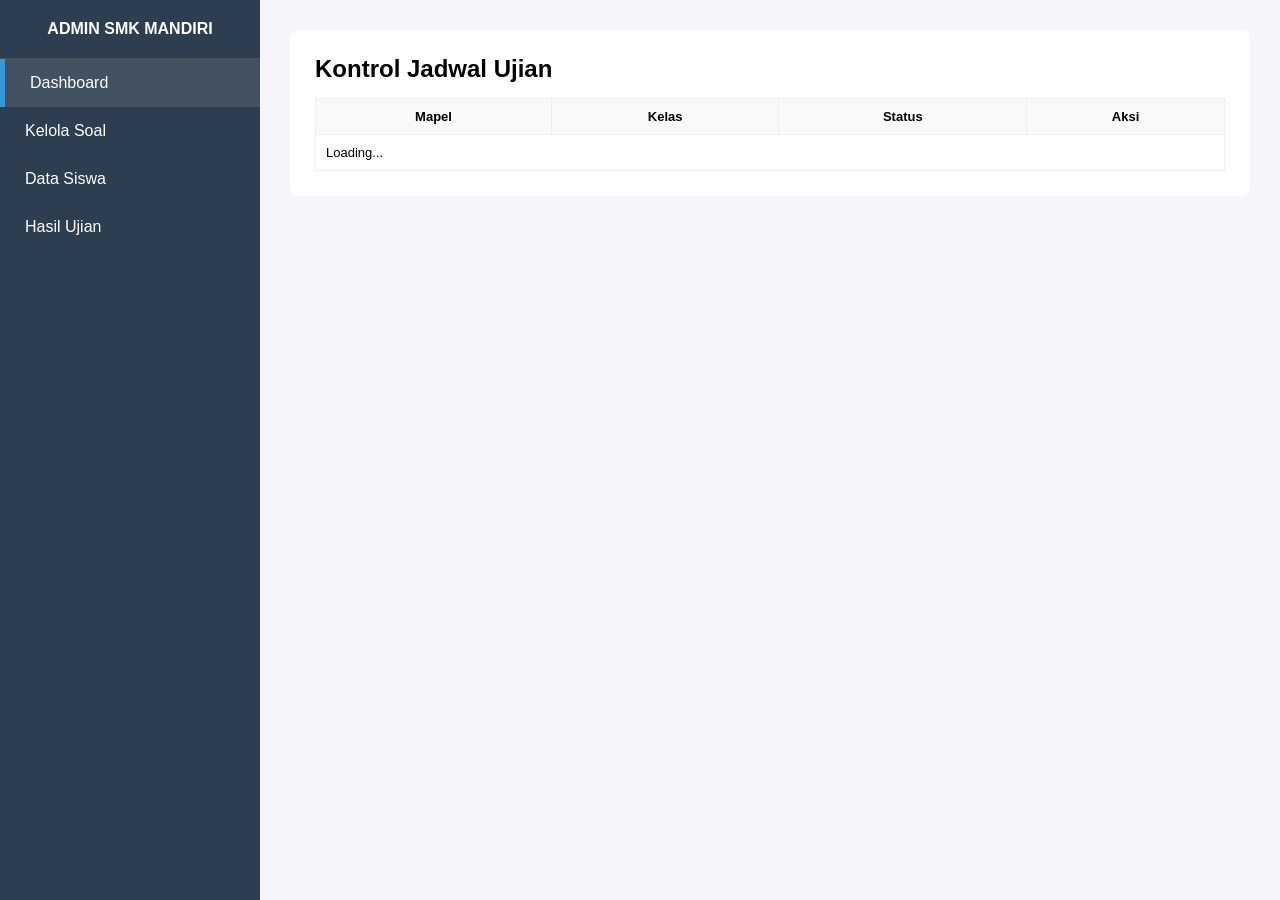
==== commit 6e56043d: "Update admin.html" ====
--- a/admin.html
+++ b/admin.html
@@ -14,13 +14,18 @@
     --red: #e74c3c;
     --orange: #f39c12;
 }
+
 * {
     box-sizing: border-box;
     margin: 0;
     padding: 0;
     font-family: 'Segoe UI', sans-serif;
 }
-body { display: flex; background: var(--bg); }
+
+body {
+    display: flex;
+    background: var(--bg);
+}
 
 #sidebar {
     width: 260px;
@@ -29,16 +34,22 @@
     color: white;
     position: fixed;
 }
+
 .side-header {
     padding: 20px;
     font-weight: bold;
     border-bottom: 1px solid #4b545c;
     text-align: center;
 }
+
 .nav-item {
     padding: 15px 25px;
     cursor: pointer;
-}
+    display: flex;
+    gap: 10px;
+}
+
+.nav-item:hover,
 .nav-item.active {
     background: rgba(255,255,255,0.1);
     border-left: 5px solid var(--blue);
@@ -56,7 +67,26 @@
     border-radius: 8px;
     display: none;
 }
-.panel.active { display: block; }
+
+.panel.active {
+    display: block;
+}
+
+table {
+    width: 100%;
+    border-collapse: collapse;
+    margin-top: 15px;
+}
+
+th, td {
+    border: 1px solid #eee;
+    padding: 10px;
+    font-size: 13px;
+}
+
+th {
+    background: #f8f9fa;
+}
 
 input, select, textarea {
     width: 100%;
@@ -66,15 +96,6 @@
     border-radius: 5px;
 }
 
-.btn {
-    padding: 10px;
-    border: none;
-    color: white;
-    cursor: pointer;
-    border-radius: 5px;
-}
-.btn-blue { background: var(--blue); }
-
 select[multiple] {
     height: 100px;
 }
@@ -86,107 +107,101 @@
 <!-- SIDEBAR -->
 <div id="sidebar">
     <div class="side-header">ADMIN SMK MANDIRI</div>
-    <div class="nav-item active" onclick="showPanel('p-soal', this)">📝 Kelola Soal</div>
+
+    <div class="nav-item active" onclick="showPanel('p-dash', this)">Dashboard</div>
+    <div class="nav-item" onclick="showPanel('p-soal', this)">Kelola Soal</div>
+    <div class="nav-item" onclick="showPanel('p-siswa', this)">Data Siswa</div>
+    <div class="nav-item" onclick="showPanel('p-nilai', this)">Hasil Ujian</div>
 </div>
 
 <!-- MAIN -->
 <div id="main">
 
-<div id="p-soal" class="panel active">
-
-<h3>Form Input/Edit Soal</h3>
-
-<input type="hidden" id="edit-id">
-
-<label>Nama Mapel</label>
-<input type="text" id="i-mapel-nama">
-
-<div style="display:grid;grid-template-columns:1fr 1fr 1fr;gap:10px">
-
-<div>
-<label>Tingkat</label>
-<select id="i-tingkat">
-<option>X</option>
-<option>XI</option>
-<option>XII</option>
-</select>
-</div>
-
-<div>
-<label>Jurusan</label>
-<select id="i-jurusan" multiple>
-<option value="umum">Umum</option>
-<option value="TSM">TSM</option>
-<option value="BP">BP</option>
-<option value="AK">AK</option>
-</select>
-</div>
-
-<div>
-<label>Tipe</label>
-<select id="i-tipe">
-<option value="PG">PG</option>
-<option value="IS">Isian</option>
-</select>
-</div>
-
-</div>
-
-<!-- 🔥 BAGIAN YANG DIUBAH -->
-<label>Rombel (Bisa pilih lebih dari 1)</label>
-<select id="i-rombel-multi" multiple>
-<option value="X TSM 1">X TSM 1</option>
-<option value="X TSM 2">X TSM 2</option>
-<option value="X BP 1">X BP 1</option>
-<option value="X AK 1">X AK 1</option>
-</select>
-
-<small>Bisa pilih lebih dari 1 kelas</small>
-
-<!-- fallback lama -->
-<input type="text" id="i-rombel" placeholder="Atau isi manual jika perlu">
-
-<label>Pertanyaan</label>
-<textarea id="q-text"></textarea>
-
-<label>Opsi</label>
-<input id="o1" placeholder="A">
-<input id="o2" placeholder="B">
-<input id="o3" placeholder="C">
-<input id="o4" placeholder="D">
-
-<label>Kunci</label>
-<input id="q-kunci">
-
-<button class="btn btn-blue" onclick="simpanSoal()">Simpan</button>
-
-</div>
-</div>
-
-<script>
-function simpanSoal() {
-
-    // 🔥 ambil MULTI ROMBEL
-    const multi = document.getElementById("i-rombel-multi");
-    const rombels = Array.from(multi.selectedOptions).map(o => o.value);
-
-    // fallback kalau kosong
-    const rombelManual = document.getElementById("i-rombel").value;
-
-    const tingkatFinal = rombels.length > 0 
-        ? rombels.join(", ")
-        : rombelManual;
-
-    const data = {
-        mapel: document.getElementById("i-mapel-nama").value,
-        tingkat: tingkatFinal,
-        soal: document.getElementById("q-text").value
-    };
-
-    console.log(data);
-    alert("Data siap dikirim ✅");
-}
-</script>
+<!-- DASHBOARD -->
+<div id="p-dash" class="panel active">
+    <h2>Kontrol Jadwal Ujian</h2>
+
+    <table>
+        <thead>
+            <tr>
+                <th>Mapel</th>
+                <th>Kelas</th>
+                <th>Status</th>
+                <th>Aksi</th>
+            </tr>
+        </thead>
+        <tbody id="t-jadwal"></tbody>
+    </table>
+</div>
+
+<!-- SOAL -->
+<div id="p-soal" class="panel">
+
+    <h3>Input Soal</h3>
+
+    <input type="hidden" id="edit-id">
+
+    <label>Nama Mapel</label>
+    <input type="text" id="i-mapel-nama">
+
+    <label>Tingkatan</label>
+    <select id="i-tingkat">
+        <option>X</option>
+        <option>XI</option>
+        <option>XII</option>
+    </select>
+
+    <label>Jurusan (Bisa lebih dari 1)</label>
+    <select id="i-jurusan" multiple>
+        <option value="TSM">TSM</option>
+        <option value="BP">BP</option>
+        <option value="AK">AK</option>
+    </select>
+
+    <!-- 🔥 INI YANG DIPERBAIKI -->
+    <label>Target Kelas (Multi)</label>
+    <select id="i-rombel" multiple>
+        <option value="XI TSM 1">XI TSM 1</option>
+        <option value="XI TSM 2">XI TSM 2</option>
+        <option value="XI BP">XI BP</option>
+        <option value="XI AK">XI AK</option>
+    </select>
+
+    <label>Pertanyaan</label>
+    <textarea id="q-text"></textarea>
+
+    <label>Opsi</label>
+    <input id="o1" placeholder="A">
+    <input id="o2" placeholder="B">
+    <input id="o3" placeholder="C">
+    <input id="o4" placeholder="D">
+
+    <label>Kunci</label>
+    <input id="q-kunci">
+
+    <button onclick="simpanSoal()">Simpan</button>
+
+</div>
+
+<!-- SISWA -->
+<div id="p-siswa" class="panel">
+    <h2>Data Siswa</h2>
+    <table>
+        <tbody id="t-siswa-body"></tbody>
+    </table>
+</div>
+
+<!-- NILAI -->
+<div id="p-nilai" class="panel">
+    <h2>Nilai</h2>
+    <table>
+        <tbody id="t-nilai"></tbody>
+    </table>
+</div>
+
+</div>
+
+<script src="script-admin.js"></script>
 
 </body>
 </html>
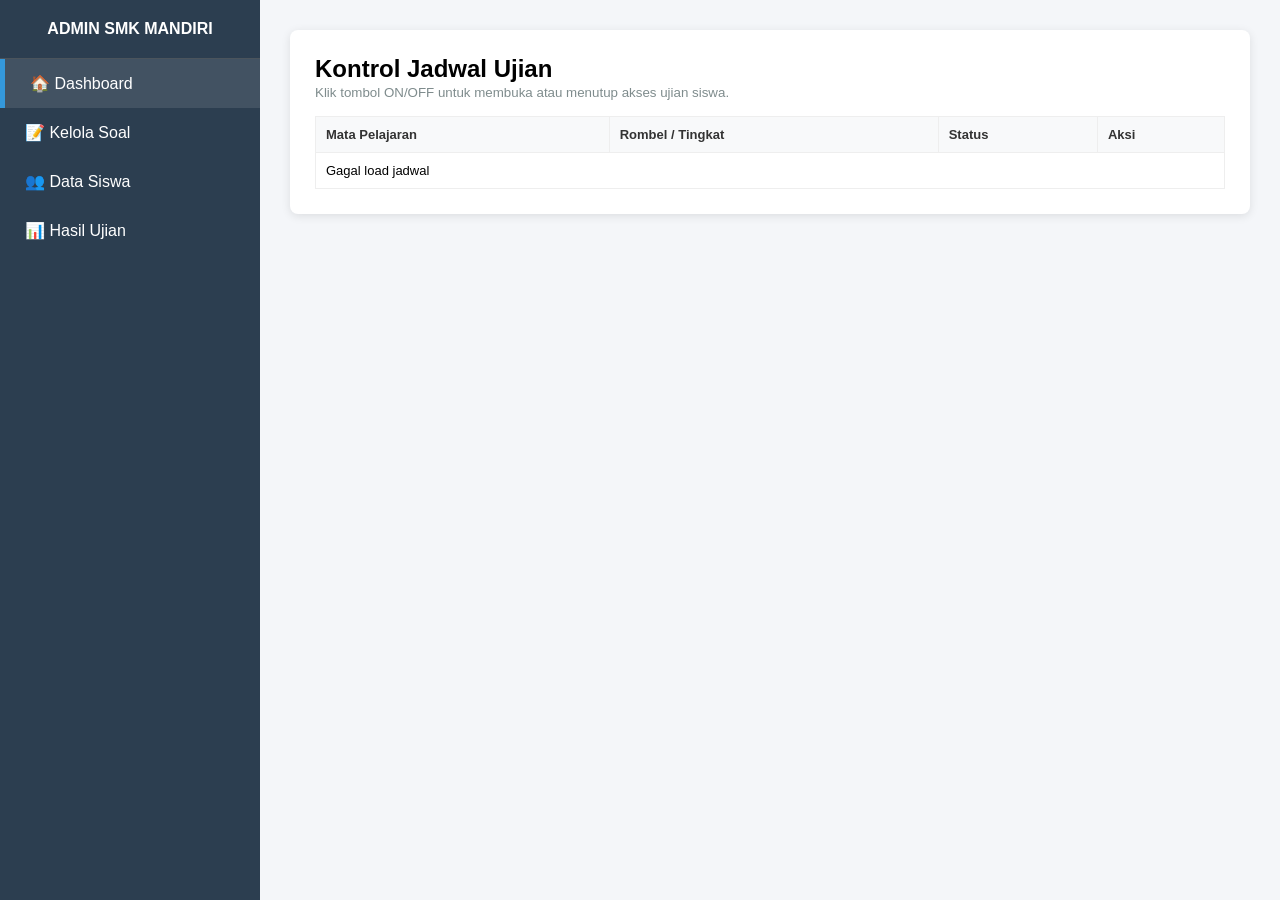
==== commit ff688450: "Update admin.html" ====
--- a/admin.html
+++ b/admin.html
@@ -1,204 +1,166 @@
 <!DOCTYPE html>
 <html lang="id">
 <head>
-<meta charset="UTF-8">
-<meta name="viewport" content="width=device-width, initial-scale=1.0">
-<title>Master Admin - SMK Mandiri</title>
-
-<style>
-:root {
-    --sidebar: #2c3e50;
-    --bg: #f4f6f9;
-    --blue: #3498db;
-    --green: #28a745;
-    --red: #e74c3c;
-    --orange: #f39c12;
-}
-
-* {
-    box-sizing: border-box;
-    margin: 0;
-    padding: 0;
-    font-family: 'Segoe UI', sans-serif;
-}
-
-body {
-    display: flex;
-    background: var(--bg);
-}
-
-#sidebar {
-    width: 260px;
-    height: 100vh;
-    background: var(--sidebar);
-    color: white;
-    position: fixed;
-}
-
-.side-header {
-    padding: 20px;
-    font-weight: bold;
-    border-bottom: 1px solid #4b545c;
-    text-align: center;
-}
-
-.nav-item {
-    padding: 15px 25px;
-    cursor: pointer;
-    display: flex;
-    gap: 10px;
-}
-
-.nav-item:hover,
-.nav-item.active {
-    background: rgba(255,255,255,0.1);
-    border-left: 5px solid var(--blue);
-}
-
-#main {
-    flex: 1;
-    margin-left: 260px;
-    padding: 30px;
-}
-
-.panel {
-    background: white;
-    padding: 25px;
-    border-radius: 8px;
-    display: none;
-}
-
-.panel.active {
-    display: block;
-}
-
-table {
-    width: 100%;
-    border-collapse: collapse;
-    margin-top: 15px;
-}
-
-th, td {
-    border: 1px solid #eee;
-    padding: 10px;
-    font-size: 13px;
-}
-
-th {
-    background: #f8f9fa;
-}
-
-input, select, textarea {
-    width: 100%;
-    padding: 10px;
-    margin: 8px 0;
-    border: 1px solid #ddd;
-    border-radius: 5px;
-}
-
-select[multiple] {
-    height: 100px;
-}
-</style>
+    <meta charset="UTF-8">
+    <meta name="viewport" content="width=device-width, initial-scale=1.0">
+    <title>Master Admin - SMK Mandiri</title>
+    <style>
+        :root { --sidebar: #2c3e50; --bg: #f4f6f9; --blue: #3498db; --green: #28a745; --red: #e74c3c; --orange: #f39c12; }
+        * { box-sizing: border-box; margin: 0; padding: 0; font-family: 'Segoe UI', sans-serif; }
+        body { display: flex; background: var(--bg); }
+        #sidebar { width: 260px; height: 100vh; background: var(--sidebar); color: white; position: fixed; }
+        .side-header { padding: 20px; font-weight: bold; border-bottom: 1px solid #4b545c; text-align: center; }
+        .nav-item { padding: 15px 25px; cursor: pointer; transition: 0.3s; display: flex; align-items: center; gap: 10px; }
+        .nav-item:hover, .nav-item.active { background: rgba(255,255,255,0.1); border-left: 5px solid var(--blue); }
+        #main { flex: 1; margin-left: 260px; padding: 30px; }
+        .panel { background: white; padding: 25px; border-radius: 8px; display: none; box-shadow: 0 2px 10px rgba(0,0,0,0.1); }
+        .panel.active { display: block; }
+        .sub-nav { display: flex; gap: 10px; margin-bottom: 20px; border-bottom: 2px solid #eee; padding-bottom: 15px; }
+        .btn-sub { padding: 8px 15px; border-radius: 5px; border: 1px solid #ddd; cursor: pointer; background: white; font-weight: 600; }
+        .btn-sub.active { background: var(--blue); color: white; border-color: var(--blue); }
+        table { width: 100%; border-collapse: collapse; margin-top: 15px; background: white; }
+        th, td { border: 1px solid #eee; padding: 10px; text-align: left; font-size: 13px; }
+        th { background: #f8f9fa; font-weight: bold; color: #333; }
+        input, select, textarea { width: 100%; padding: 10px; margin: 8px 0; border: 1px solid #ddd; border-radius: 5px; font-size: 14px; }
+        .btn { padding: 10px 20px; border: none; border-radius: 5px; cursor: pointer; color: white; font-weight: bold; }
+        .btn-blue { background: var(--blue); } .btn-red { background: var(--red); } .btn-green { background: var(--green); } .btn-orange { background: var(--orange); }
+        .btn-sm { padding: 5px 10px; font-size: 12px; margin-right: 2px; }
+        .hidden { display: none; }
+        .badge { padding: 4px 8px; border-radius: 4px; color: white; font-size: 11px; font-weight: bold; }
+        .bulk-action-area { background: #f8f9fa; padding: 15px; border-radius: 8px; border: 1px solid #ddd; margin-bottom: 20px; display: flex; align-items: center; gap: 15px; flex-wrap: wrap; }
+        small { color: #7f8c8d; }
+        /* Style khusus untuk select multiple */
+        select[multiple] { height: 80px; }
+    </style>
 </head>
-
 <body>
 
-<!-- SIDEBAR -->
 <div id="sidebar">
     <div class="side-header">ADMIN SMK MANDIRI</div>
-
-    <div class="nav-item active" onclick="showPanel('p-dash', this)">Dashboard</div>
-    <div class="nav-item" onclick="showPanel('p-soal', this)">Kelola Soal</div>
-    <div class="nav-item" onclick="showPanel('p-siswa', this)">Data Siswa</div>
-    <div class="nav-item" onclick="showPanel('p-nilai', this)">Hasil Ujian</div>
+    <div class="nav-item active" onclick="showPanel('p-dash', this)">🏠 Dashboard</div>
+    <div class="nav-item" onclick="showPanel('p-soal', this)">📝 Kelola Soal</div>
+    <div class="nav-item" onclick="showPanel('p-siswa', this)">👥 Data Siswa</div>
+    <div class="nav-item" onclick="showPanel('p-nilai', this)">📊 Hasil Ujian</div>
 </div>
 
-<!-- MAIN -->
 <div id="main">
+    <div id="p-dash" class="panel active">
+        <h2>Kontrol Jadwal Ujian</h2>
+        <p><small>Klik tombol ON/OFF untuk membuka atau menutup akses ujian siswa.</small></p>
+        <table>
+            <thead><tr><th>Mata Pelajaran</th><th>Rombel / Tingkat</th><th>Status</th><th>Aksi</th></tr></thead>
+            <tbody id="t-jadwal"></tbody>
+        </table>
+    </div>
 
-<!-- DASHBOARD -->
-<div id="p-dash" class="panel active">
-    <h2>Kontrol Jadwal Ujian</h2>
+    <div id="p-soal" class="panel">
+        <div class="sub-nav">
+            <button id="btn-sub-input" class="btn-sub active" onclick="switchSubSoal('input')">➕ Input Soal Baru</button>
+            <button id="btn-sub-daftar" class="btn-sub" onclick="switchSubSoal('daftar')">📋 Daftar Soal</button>
+        </div>
 
-    <table>
-        <thead>
-            <tr>
-                <th>Mapel</th>
-                <th>Kelas</th>
-                <th>Status</th>
-                <th>Aksi</th>
-            </tr>
-        </thead>
-        <tbody id="t-jadwal"></tbody>
-    </table>
-</div>
+        <div id="sub-soal-input">
+            <h3 id="form-title">Form Input/Edit Soal</h3>
+            <input type="hidden" id="edit-id">
+            
+            <label>Nama Mata Pelajaran:</label>
+            <input type="text" id="i-mapel-nama" placeholder="Contoh: Informatika">
 
-<!-- SOAL -->
-<div id="p-soal" class="panel">
+            <div style="display: grid; grid-template-columns: 1fr 1fr 1fr; gap: 10px;">
+                <div><label>Tingkatan:</label>
+                    <select id="i-tingkat"><option>X</option><option>XI</option><option>XII</option></select>
+                </div>
+                <div><label>Target Jurusan (Bisa Pilih > 1):</label>
+                    <select id="i-jurusan" multiple title="Tahan tombol Ctrl (Windows) / Command (Mac) untuk memilih lebih dari satu">
+                        <option value="Umum">Umum (Semua)</option>
+                        <option value="Broadcasting">Broadcasting</option>
+                        <option value="Teknik Sepeda Motor">Teknik Sepeda Motor</option>
+                        <option value="Akuntansi">Akuntansi</option>
+                    </select>
+                </div>
+                <div><label>Tipe Soal:</label>
+                    <select id="i-tipe" onchange="toggleOpsi()">
+                        <option value="PG">Pilihan Ganda</option>
+                        <option value="PGK">PG Kompleks</option>
+                        <option value="IS">Isian Singkat</option>
+                        <option value="ES">Esai</option>
+                    </select>
+                </div>
+            </div>
 
-    <h3>Input Soal</h3>
+            <label>Rombel Spesifik (Opsional):</label>
+            <input type="text" id="i-rombel" placeholder="Contoh: X BP (Kosongkan jika untuk satu angkatan)">
+            
+            <label>Pertanyaan:</label>
+            <textarea id="q-text" rows="4" placeholder="Gunakan [IMG]url_gambar[/IMG] untuk menyisipkan gambar"></textarea>
+            
+            <div id="opsi-container">
+                <label>Opsi Jawaban (A, B, C, D):</label>
+                <div style="display: grid; grid-template-columns: 1fr 1fr; gap: 10px;">
+                    <input id="o1" placeholder="Opsi A"><input id="o2" placeholder="Opsi B">
+                    <input id="o3" placeholder="Opsi C"><input id="o4" placeholder="Opsi D">
+                </div>
+            </div>
+            
+            <label>Kunci Jawaban:</label>
+            <input id="q-kunci" placeholder="Contoh: A (atau jawaban singkat jika Isian)">
+            
+            <label>Status Soal:</label>
+            <select id="i-status"><option value="aktif">Aktif</option><option value="nonaktif">Nonaktif</option></select>
+            
+            <button class="btn btn-blue" style="width:100%" onclick="simpanSoal()">Simpan Soal</button>
+            <button class="btn btn-red hidden" id="btn-cancel-edit" onclick="resetFormSoal()" style="width:100%; margin-top:5px">Batal Edit</button>
+        </div>
 
-    <input type="hidden" id="edit-id">
+        <div id="sub-soal-daftar" class="hidden">
+            <div class="bulk-action-area">
+                <strong>Filter Mapel:</strong>
+                <select id="filter-mapel-soal" onchange="filterTabelSoal()" style="width: 250px; margin: 0;">
+                    <option value="">-- Semua Mapel --</option>
+                </select>
+                <input type="text" id="cari-soal-teks" placeholder="Cari teks soal..." onkeyup="filterTabelSoal()" style="flex: 1; margin: 0;">
+            </div>
+            <table>
+                <thead><tr><th>ID</th><th>Mata Pelajaran (Target)</th><th>Tipe</th><th>Soal</th><th>Aksi</th></tr></thead>
+                <tbody id="t-database-soal"></tbody>
+            </table>
+        </div>
+    </div>
 
-    <label>Nama Mapel</label>
-    <input type="text" id="i-mapel-nama">
+    <div id="p-siswa" class="panel">
+        <div style="display: flex; justify-content: space-between; align-items: center; margin-bottom:15px">
+            <h2>Data Siswa & Perizinan</h2>
+            <button class="btn btn-green" onclick="tambahSiswaDialog()">+ Tambah Siswa</button>
+        </div>
+        <div class="bulk-action-area">
+            <strong>Filter Kelas:</strong>
+            <select id="filter-kelas-siswa" onchange="filterTabelSiswa()" style="width:180px; margin:0">
+                <option value="">-- Memuat Kelas... --</option>
+            </select>
+            <div style="margin-left: auto; display: flex; align-items: center; gap: 10px;">
+                <label><input type="checkbox" id="master-checkbox" onclick="toggleSelectAll(this)"> <strong>Pilih Semua</strong></label>
+                <button class="btn btn-sm btn-blue" onclick="bulkUpdateIzin('Ya')">Beri Izin</button>
+                <button class="btn btn-sm btn-red" onclick="bulkUpdateIzin('Tidak')">Cabut Izin</button>
+            </div>
+        </div>
+        <input type="text" id="cari-siswa" placeholder="Cari nama atau NIS siswa..." onkeyup="filterTabelSiswa()">
+        <table>
+            <thead><tr><th width="40px">Pilih</th><th>NIS</th><th>Nama</th><th>Kelas</th><th>Status Izin</th><th>Aksi</th></tr></thead>
+            <tbody id="t-siswa-body"></tbody>
+        </table>
+    </div>
 
-    <label>Tingkatan</label>
-    <select id="i-tingkat">
-        <option>X</option>
-        <option>XI</option>
-        <option>XII</option>
-    </select>
-
-    <label>Jurusan (Bisa lebih dari 1)</label>
-    <select id="i-jurusan" multiple>
-        <option value="TSM">TSM</option>
-        <option value="BP">BP</option>
-        <option value="AK">AK</option>
-    </select>
-
-    <!-- 🔥 INI YANG DIPERBAIKI -->
-    <label>Target Kelas (Multi)</label>
-    <select id="i-rombel" multiple>
-        <option value="XI TSM 1">XI TSM 1</option>
-        <option value="XI TSM 2">XI TSM 2</option>
-        <option value="XI BP">XI BP</option>
-        <option value="XI AK">XI AK</option>
-    </select>
-
-    <label>Pertanyaan</label>
-    <textarea id="q-text"></textarea>
-
-    <label>Opsi</label>
-    <input id="o1" placeholder="A">
-    <input id="o2" placeholder="B">
-    <input id="o3" placeholder="C">
-    <input id="o4" placeholder="D">
-
-    <label>Kunci</label>
-    <input id="q-kunci">
-
-    <button onclick="simpanSoal()">Simpan</button>
-
-</div>
-
-<!-- SISWA -->
-<div id="p-siswa" class="panel">
-    <h2>Data Siswa</h2>
-    <table>
-        <tbody id="t-siswa-body"></tbody>
-    </table>
-</div>
-
-<!-- NILAI -->
-<div id="p-nilai" class="panel">
-    <h2>Nilai</h2>
-    <table>
-        <tbody id="t-nilai"></tbody>
-    </table>
-</div>
-
+    <div id="p-nilai" class="panel">
+        <h2>Rekap Hasil Ujian</h2>
+        <div class="bulk-action-area">
+            <button class="btn btn-sm btn-green" onclick="muatRekapNilai()">🔄 Refresh Data</button>
+            <p><small>* Data diambil langsung dari sheet Hasil_Ujian</small></p>
+        </div>
+        <table>
+            <thead><tr><th>Waktu</th><th>Nama</th><th>Kelas</th><th>Mapel</th><th>Nilai</th></tr></thead>
+            <tbody id="t-nilai"></tbody>
+        </table>
+    </div>
 </div>
 
 <script src="script-admin.js"></script>
